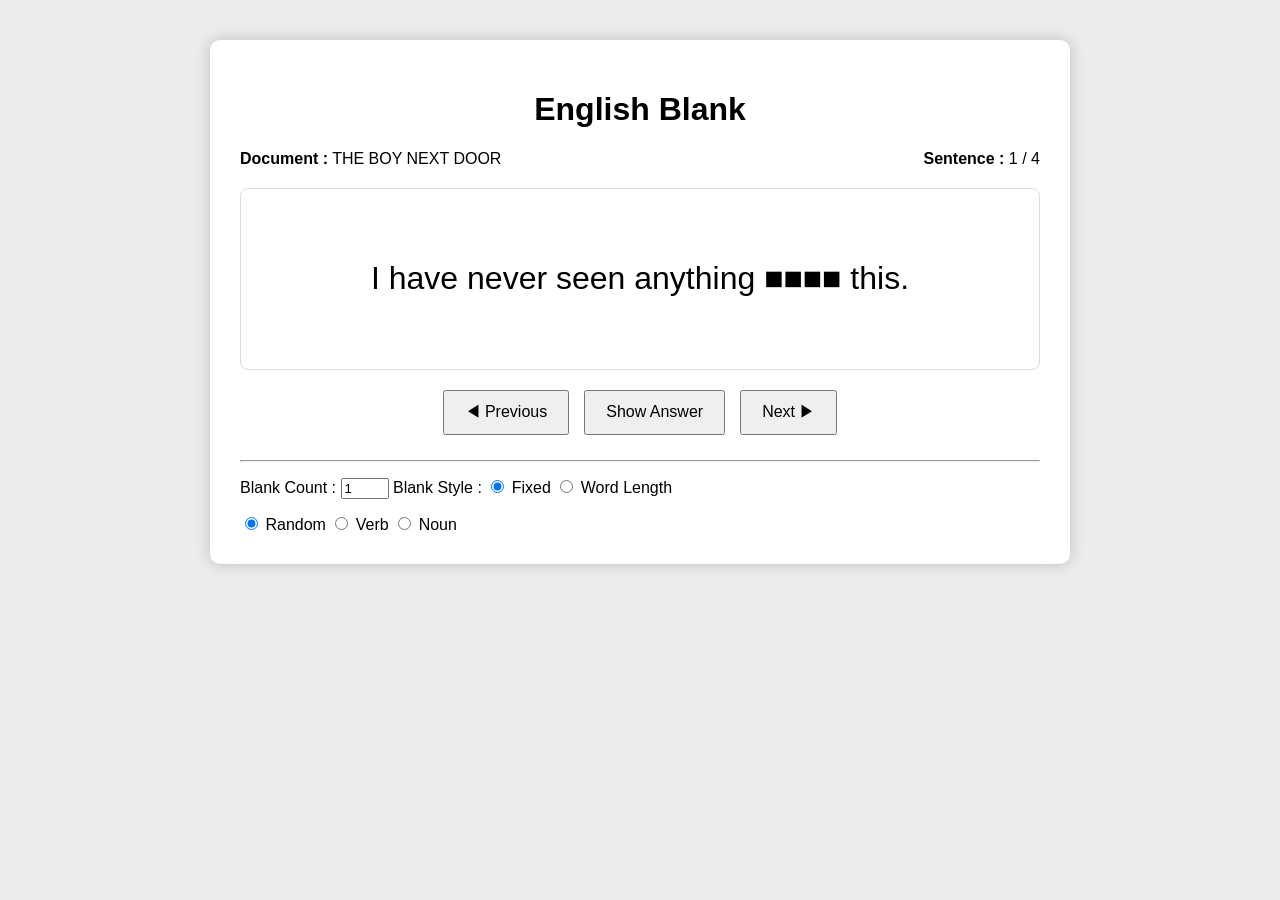
==== index.html @ 281a2197 "Rename adsf.html to index.html" ====
<!DOCTYPE html>
<html lang="ko">

<head>
    <meta charset="UTF-8">
    <title>English Blank</title>
    <link rel="stylesheet" href="style.css">
</head>

<body>

    <div class="container">

    <h1>English Blank</h1>

    <div class="info">

        <div>
            <strong>Document :</strong>
            <span id="document">THE BOY NEXT DOOR</span>
        </div>

        <div>
            <strong>Sentence :</strong>
            <span id="progress">1 / 4</span>
        </div>

    </div>

    <div class="sentenceBox">

        <p id="sentence"></p>

    </div>

    <div class="buttons">

        <button id="prevButton">◀ Previous</button>

        <button id="showButton">Show Answer</button>

        <button id="nextButton">Next ▶</button>

    </div>

    <hr>

    <div class="setting">

        <label>

            Blank Count :

            <input
                id="blankCount"
                type="number"
                min="1"
                max="10"
                value="1">

        </label>

        <label>
        Blank Style :
    </label>

    <label>
        <input type="radio" name="blankStyle" value="fixed" checked>
        Fixed
    </label>

    <label>
        <input type="radio" name="blankStyle" value="length">
        Word Length
    </label>

    </div>

    <div class="setting">

        <label>

            <input
                type="radio"
                name="mode"
                checked>

            Random

        </label>

        <label>

            <input
                type="radio"
                name="mode">

            Verb

        </label>

        <label>

            <input
                type="radio"
                name="mode">

            Noun

        </label>

    </div>

</div>

<script src="script.js"></script>

</body>

</html>
---- style.css ----
body{

    background:#ececec;

    font-family:Arial;

}

.container{

    width:800px;

    margin:40px auto;

    background:white;

    border-radius:10px;

    padding:30px;

    box-shadow:0 0 15px rgba(0,0,0,0.2);

}

h1{

    text-align:center;

}

.info{

    display:flex;

    justify-content:space-between;

    margin-bottom:20px;

}

.sentenceBox{

    min-height:180px;

    border:1px solid #ddd;

    border-radius:8px;

    display:flex;

    justify-content:center;

    align-items:center;

    margin-bottom:20px;

}

#sentence{

    font-size:32px;

    text-align:center;

}

.buttons{

    display:flex;

    justify-content:center;

    gap:15px;

    margin-bottom:25px;

}

button{

    padding:10px 20px;

    font-size:16px;

    cursor:pointer;

}

.setting{

    margin-top:15px;

}
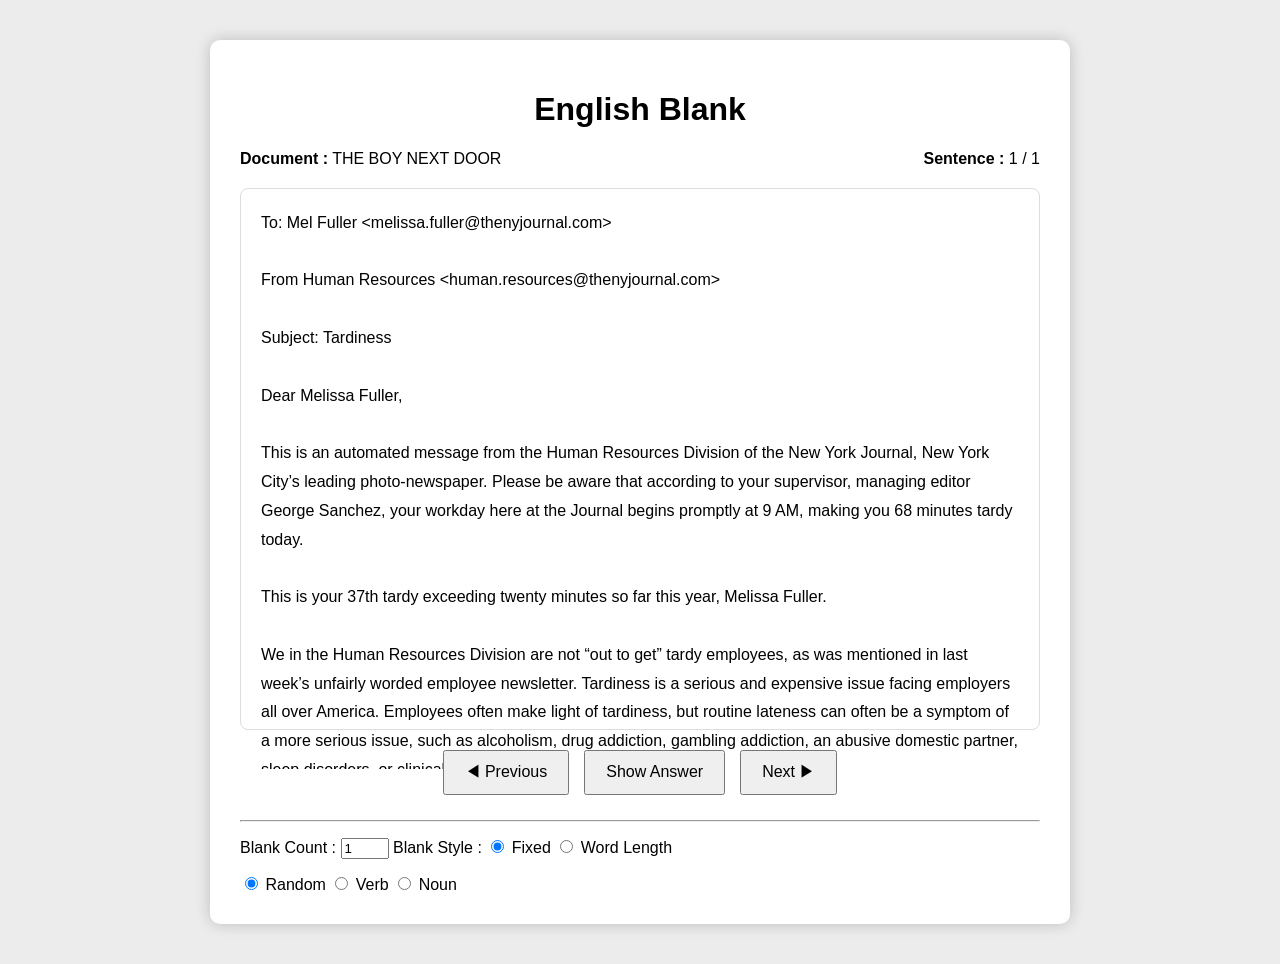
==== commit 02d7d549: "Update index.html" ====
--- a/index.html
+++ b/index.html
@@ -29,8 +29,7 @@
 
     <div class="sentenceBox">
 
-        <p id="sentence"></p>
-
+        <div id="sentence"></div>
     </div>
 
     <div class="buttons">
--- a/style.css
+++ b/style.css
@@ -1,3 +1,21 @@
+#sentence {
+
+    margin: 0;
+
+    font-size: clamp(8px, 2vw, 16px);
+
+    line-height: 1.8;
+
+    height: 60vh;
+
+    overflow-y: auto;
+
+    padding: 20px;
+
+    white-space: pre-line;
+
+}
+
 body{
 
     background:#ececec;
@@ -40,29 +58,16 @@
 
 .sentenceBox{
 
-    min-height:180px;
+    height:60vh;
 
     border:1px solid #ddd;
 
     border-radius:8px;
 
-    display:flex;
-
-    justify-content:center;
-
-    align-items:center;
-
     margin-bottom:20px;
 
 }
 
-#sentence{
-
-    font-size:32px;
-
-    text-align:center;
-
-}
 
 .buttons{
 
@@ -90,4 +95,5 @@
 
     margin-top:15px;
 
-}+}
+
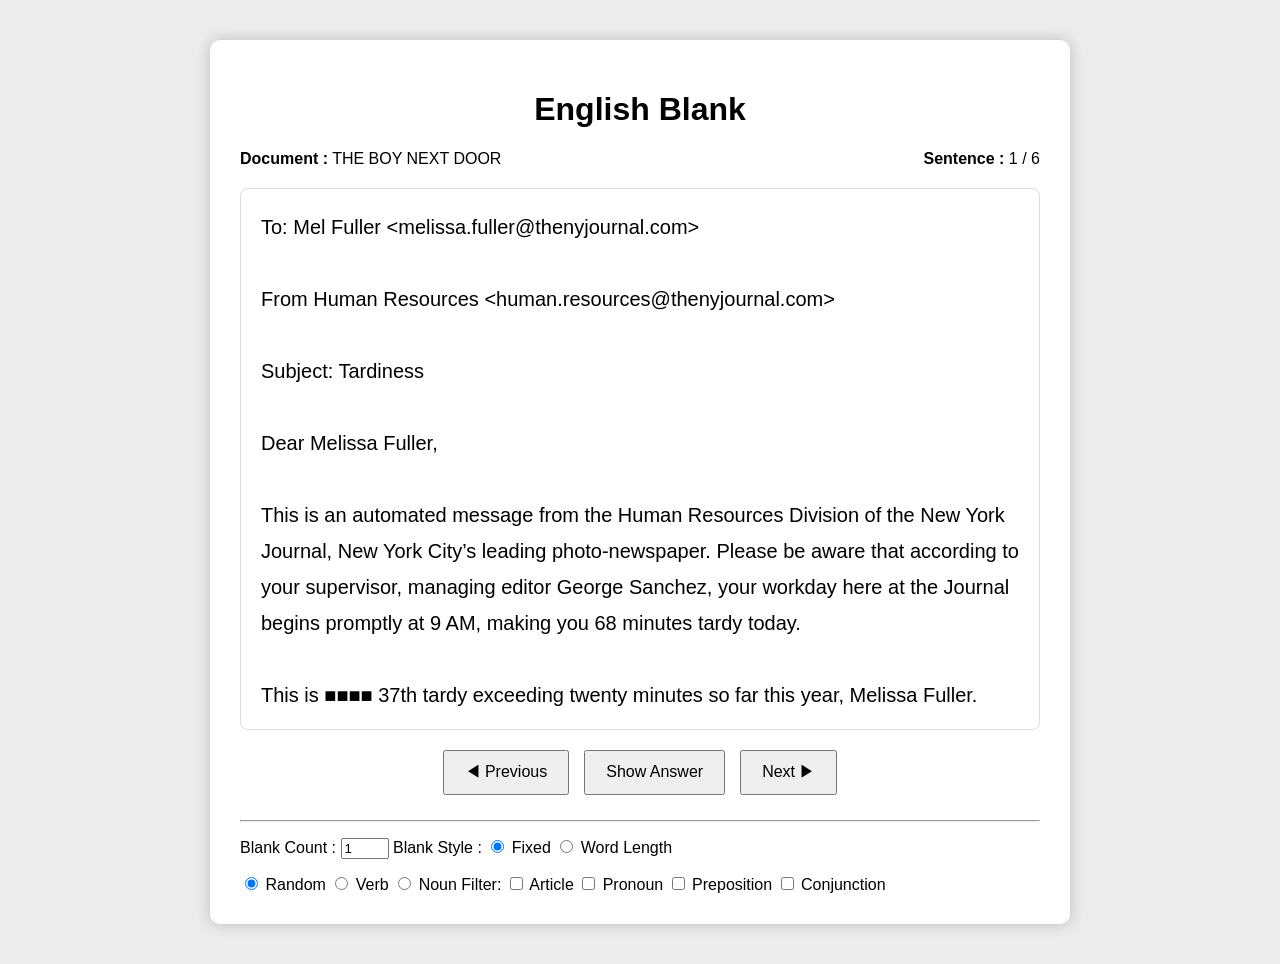
==== commit 5653a814: "Update index.html" ====
--- a/index.html
+++ b/index.html
@@ -108,6 +108,30 @@
 
         </label>
 
+        <label>
+        Filter:
+    </label>
+
+    <label>
+        <input type="checkbox" name="filter" value="article">
+        Article
+    </label>
+
+    <label>
+        <input type="checkbox" name="filter" value="pronoun">
+        Pronoun
+    </label>
+
+    <label>
+        <input type="checkbox" name="filter" value="preposition">
+        Preposition
+    </label>
+
+    <label>
+        <input type="checkbox" name="filter" value="conjunction">
+        Conjunction
+    </label>
+
     </div>
 
 </div>
--- a/style.css
+++ b/style.css
@@ -1,20 +1,40 @@
+.sentenceBox {
+
+    height:60vh;
+
+    border:1px solid #ddd;
+
+    border-radius:8px;
+
+    margin-bottom:20px;
+
+    overflow:hidden;
+
+    display:flex;
+
+    flex-direction:column;
+
+}
+
+
 #sentence {
 
-    margin: 0;
+    flex:1;
 
-    font-size: clamp(8px, 2vw, 16px);
+    overflow-y:auto;
 
-    line-height: 1.8;
+    padding:20px;
 
-    height: 60vh;
+    margin:0;
 
-    overflow-y: auto;
+    font-size:clamp(8px, 2vw, 20px);
 
-    padding: 20px;
+    line-height:1.8;
 
-    white-space: pre-line;
+    white-space:pre-line;
 
 }
+
 
 body{
 
@@ -56,17 +76,6 @@
 
 }
 
-.sentenceBox{
-
-    height:60vh;
-
-    border:1px solid #ddd;
-
-    border-radius:8px;
-
-    margin-bottom:20px;
-
-}
 
 
 .buttons{
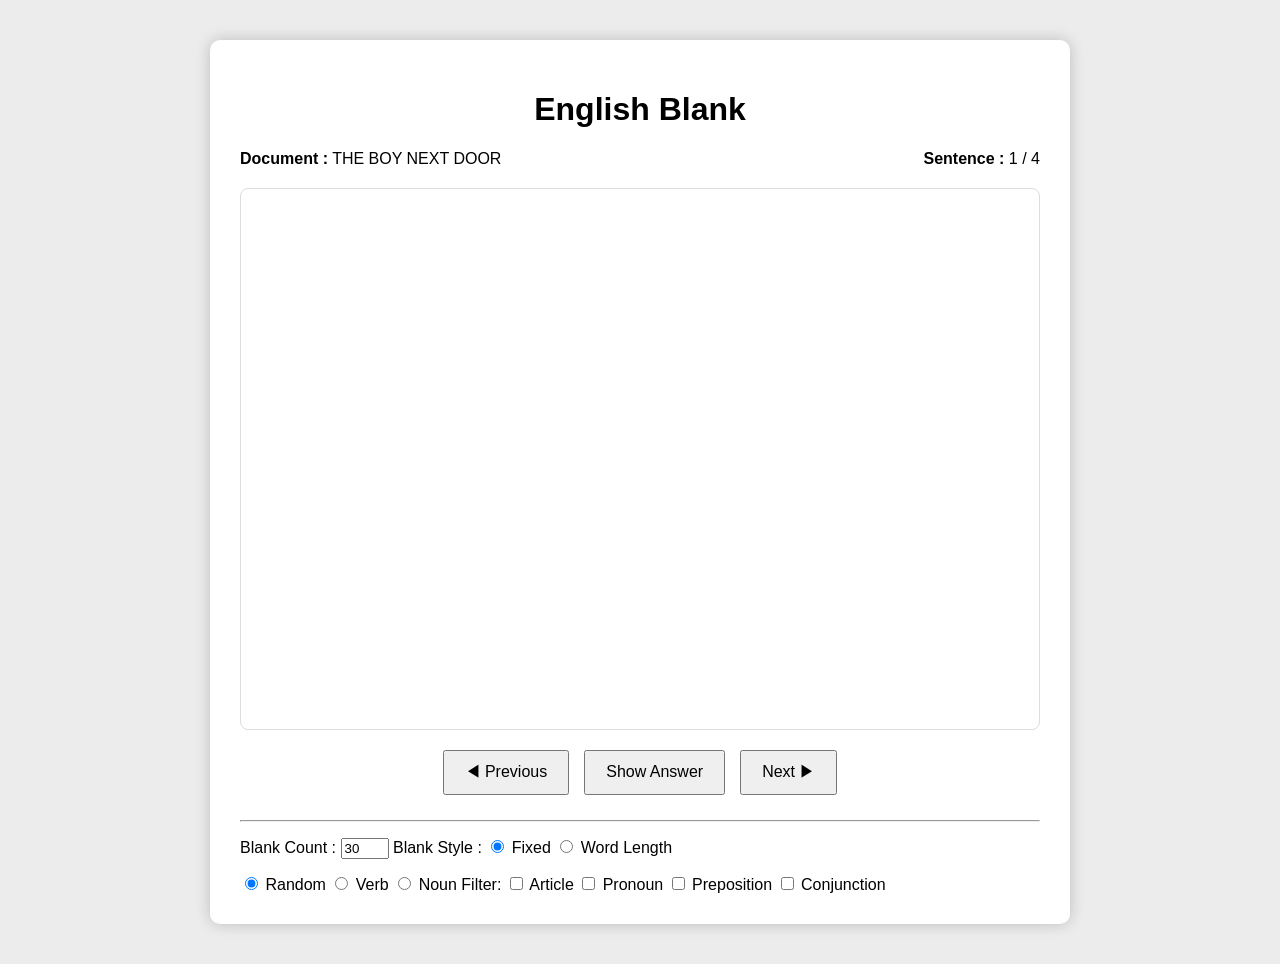
==== commit c119e5cf: "Update index.html" ====
--- a/index.html
+++ b/index.html
@@ -51,11 +51,11 @@
             Blank Count :
 
             <input
-                id="blankCount"
+                id="blankRatio"
                 type="number"
-                min="1"
-                max="10"
-                value="1">
+                min="10"
+                max="50"
+                value="30">
 
         </label>
 
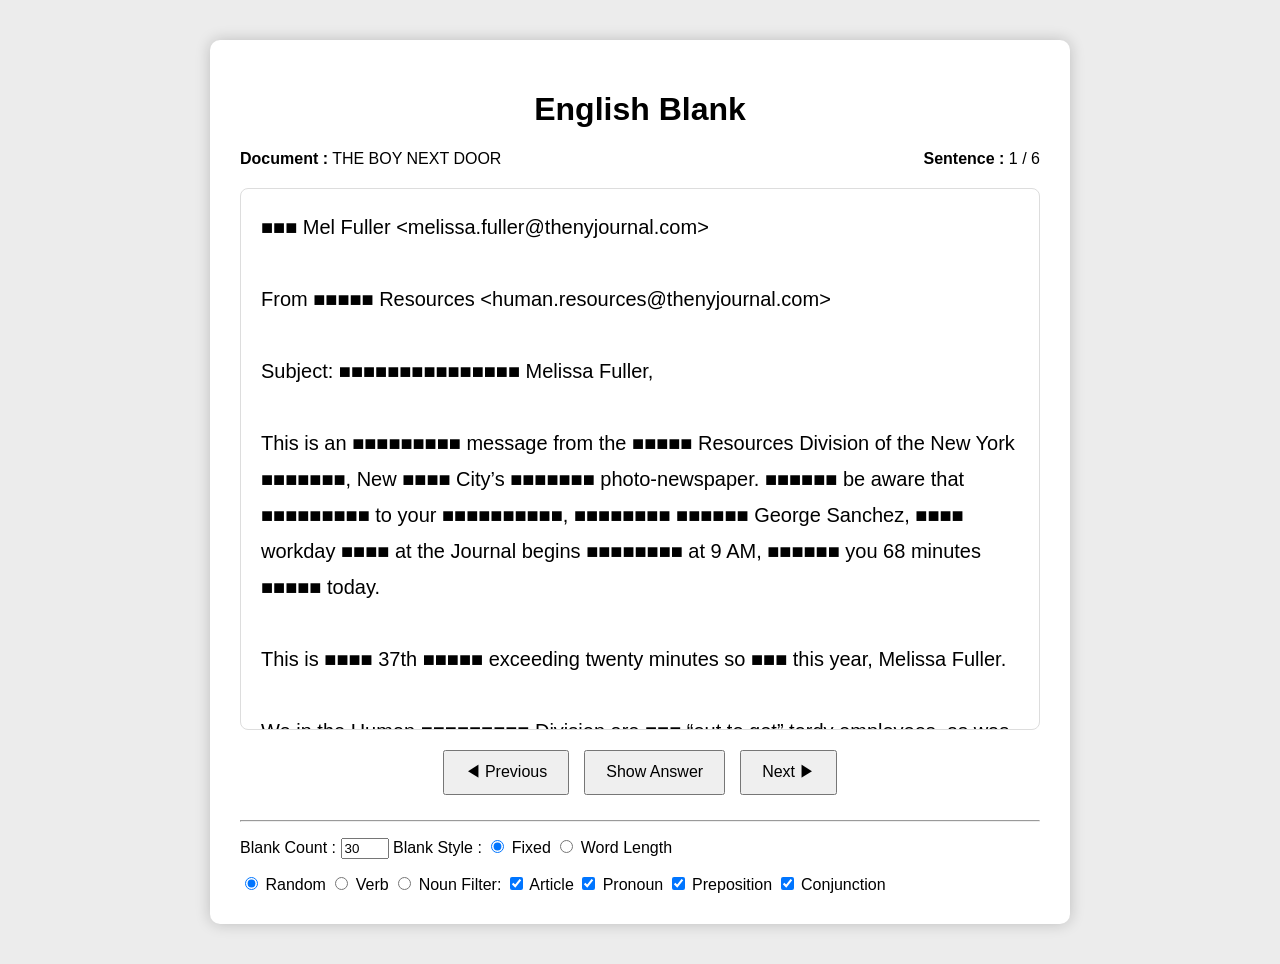
==== commit 38d44480: "Set default values for filter checkboxes Updated filter options to be checked by default." ====
--- a/index.html
+++ b/index.html
@@ -113,22 +113,22 @@
     </label>
 
     <label>
-        <input type="checkbox" name="filter" value="article">
+        <input type="checkbox" name="filter" value="article" checked>
         Article
     </label>
 
     <label>
-        <input type="checkbox" name="filter" value="pronoun">
+        <input type="checkbox" name="filter" value="pronoun" checked>
         Pronoun
     </label>
 
     <label>
-        <input type="checkbox" name="filter" value="preposition">
+        <input type="checkbox" name="filter" value="preposition" checked>
         Preposition
     </label>
 
     <label>
-        <input type="checkbox" name="filter" value="conjunction">
+        <input type="checkbox" name="filter" value="conjunction" checked>
         Conjunction
     </label>
 
